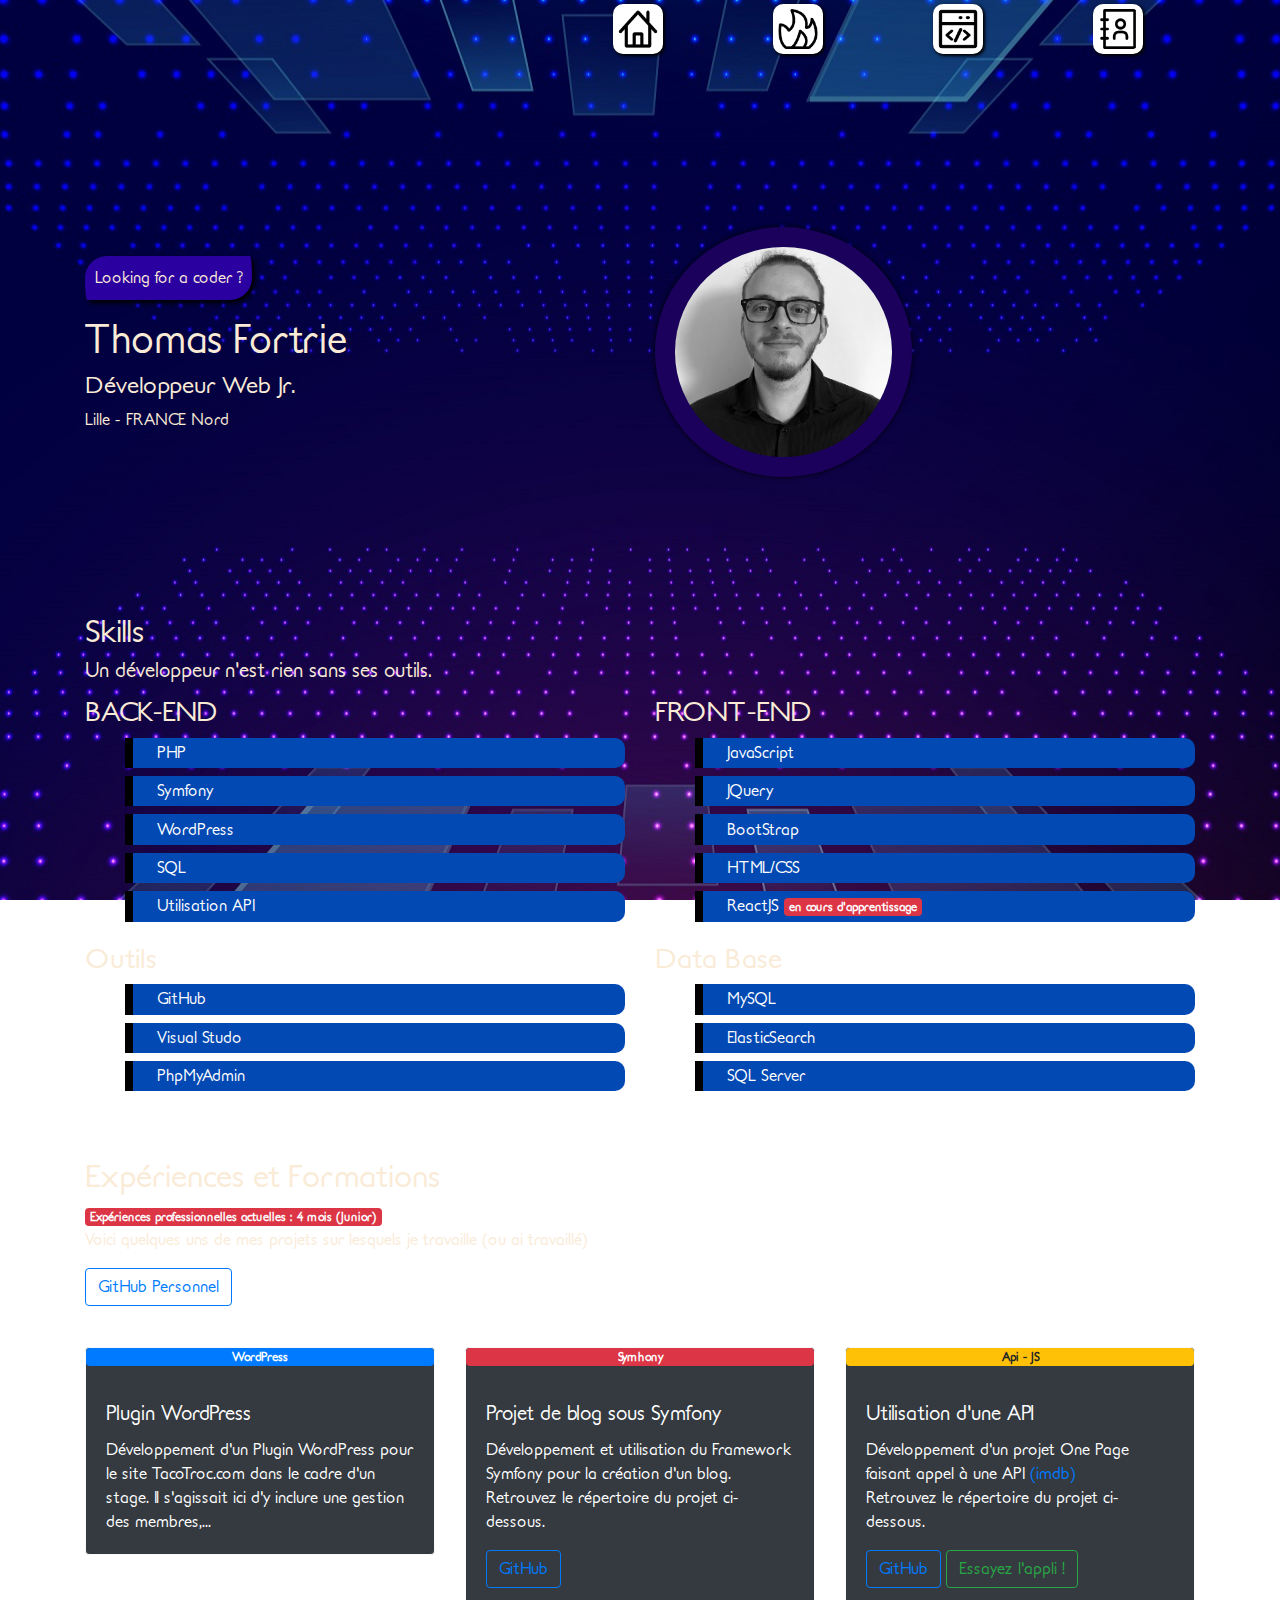
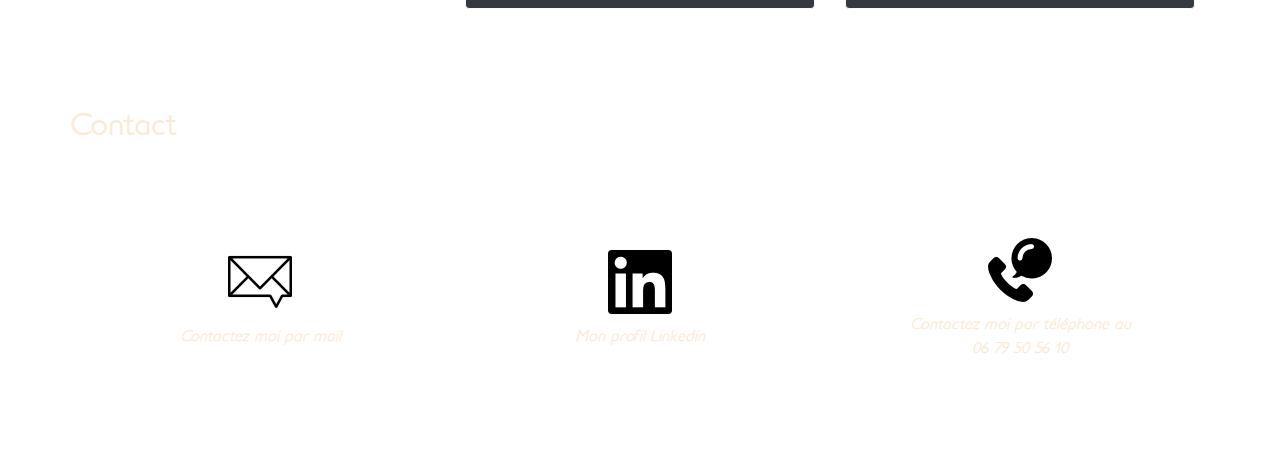
==== index.html @ e340a987 "add simple anchors" ====
<!DOCTYPE html>
<html lang="en">

<head>
    <meta charset="UTF-8">
    <meta name="viewport" content="width=device-width, initial-scale=1.0">
    <link rel="stylesheet" href="bootstrap.min.css">
    <link rel="stylesheet" href="bootstrap.min.css.map">
    <link rel="stylesheet" href="style.css">
    <title>Thomas Fortrie Dev Web</title>
</head>

<body>

    <div id="ancreHome" class="container">
        <header id="header">
            <nav>
                <div class="menu mt-1">
                    <div class="partMenu ">
                        <a href="#ancreContact"><img src="images/contacts.png" alt="Contact"></a>
                        <p class="textMenu">Contact</p>
                    </div>
                    <div class="partMenu ">
                        <a href="#ancreExp"><img src="images/browser.png" alt="Experiences"></a>
                        <p class="textMenu">Exp.</p>
                    </div>
                    <div class="partMenu ">
                        <a href="#ancreSkills"><img src="images/spicy.png" alt="Skills"></a>
                        <p class="textMenu">Skills</p>
                    </div>
                    <div class="partMenu">
                        <a href="#ancreHome"><img src="images/home.png" alt="Home"></a>
                        <p class="textMenu">Home</p>
                    </div>
                    <div class="partMenu Fake"></div>

                </div>

            </nav>
        </header>
        <div class="partie row align-items-center mt-2 titlePart" style="min-height: 500px;">
            <div class="col-md-6 align-self-center">
                <p id="lfac">Looking for a coder ?</p>
                <h1 id="title">Thomas Fortrie</h1>
                <h4 id="">Développeur Web Jr.</h4>
                <p>Lille - FRANCE Nord</p>

            </div>
            <div class="col-md-6 align-self-center">
                <img id="imgTom" title="Thomas Fortrie" src="images/TomSmall.jpg" alt="Thomas Fortrie">
            </div>
        </div>

        <div id="ancreSkills" class="partie row align-items-center mt-2 skillsPart reveal" style="min-height: 500px;">
            <div class="col-md-12">
                <h2>Skills</h2>
                <h5>Un développeur n'est rien sans ses outils.</h5>
            </div>
            <div class="col-md-6">
                <h3>BACK-END</h3>
                <ul>
                    <li>PHP</li>
                    <li>Symfony</li>
                    <li>WordPress</li>
                    <li>SQL</li>
                    <li>Utilisation API</li>
                </ul>
            </div>
            <div class="col-md-6">
                <h3>FRONT-END</h3>
                <ul>
                    <li>JavaScript</li>
                    <li>JQuery</li>
                    <li>BootStrap</li>
                    <li>HTML/CSS</li>
                    <li>ReactJS <small class="badge badge-danger">en cours d'apprentissage</small></li>
                </ul>
            </div>
            <div class="col-md-6">
                <h3>Outils</h3>
                <ul>
                    <li>GitHub</li>
                    <li>Visual Studo</li>
                    <li>PhpMyAdmin</li>
                </ul>
            </div>
            <div class="col-md-6">
                <h3>Data Base</h3>
                <ul>
                    <li>MySQL</li>
                    <li>ElasticSearch</li>
                    <li>SQL Server</li>
                </ul>
            </div>
        </div>
        <div id="ancreExp" class="row partie mt-5 expPart" style="min-height: 500px;">
            <div class="col-md-12">

                <h2>Expériences et Formations</h2>
                <small class="badge badge-danger">Expériences professionnelles actuelles : 4 mois (Junior)</small>
                <p>Voici quelques uns de mes projets sur lesquels je travaille (ou ai travaillé)</p>
                <a href="https://github.com/ThomasFortrie" target="blanck" title="github Thomas F.">
                    <h5 class="btn btn-outline-primary">GitHub Personnel</h5>
                </a>
            </div>

            <div class="col-md-4">
                <div class="card text-white bg-dark border-light mb-3">
                    <p class="badge badge-primary">WordPress</p>
                    <div class="card-body">
                        <h5 class="card-title">Plugin WordPress</h5>
                        <p class="card-text">Développement d'un Plugin WordPress pour le site TacoTroc.com dans le cadre
                            d'un stage.
                            Il s'agissait ici d'y inclure une gestion des membres,... </p>
                    </div>
                </div>

            </div>
            <div class="col-md-4">
                <div class="card text-white bg-dark border-light mb-3">
                    <p class="badge badge-danger">Symhony</p>
                    <div class="card-body">
                        <h5 class="card-title">Projet de blog sous Symfony</h5>
                        <p class="card-text">Développement et utilisation du Framework Symfony
                            pour la création d'un blog. <br>
                            Retrouvez le répertoire du projet ci-dessous.
                        </p>
                        <a class="btn btn-outline-primary" href="https://github.com/ThomasFortrie/blogproject"
                            target="blanck">GitHub</a>
                    </div>
                </div>

            </div>
            <div class="col-md-4">
                <div class="card text-white bg-dark border-light mb-3">
                    <p class="badge badge-warning">Api - JS</p>
                    <div class="card-body">
                        <h5 class="card-title">Utilisation d'une API</h5>
                        <p class="card-text">Développement d'un projet One Page faisant appel à une API
                            <a href="https://imdb-api.com">(imdb)</a>
                            <br>Retrouvez le répertoire du projet ci-dessous.</p>
                        <a href="https://github.com/ThomasFortrie/cineapi" target="blanck"
                            class="btn btn-outline-primary">GitHub</a>
                        <a href="https://thomasfortrie.github.io/cineapi/" target="blanck"
                            class="btn btn-outline-success">Essayez l'appli !</a>
                    </div>
                </div>

            </div>

        </div>
        <footer>
            <div class="row mt-5 partie" id="ancreContact">
                <h2>Contact</h2></div>
                <div class="row align-items-center" style="min-height: 300px;">
                    <div class="col-md-4 contactPart">
                     <a href="mailto:thomas.fortrie@live.fr">
                      <img src="images/letter.png" alt="mail" title="mail"></a>  
                        <p>Contactez moi par mail</p>
                    </div>
                    <div class="col-md-4 contactPart">
                        <a target="blanck" href="https://www.linkedin.com/in/thomas-fortrie/" title="Linkedin Thomas Fortrie">
                        <img src="images/linkedin.png" alt="mail" title="mail"></a>
                        <p>Mon profil Linkedin</p>
                    </div>
                    <div class="col-md-4 contactPart">
                        <img src="images/phone.png" alt="mail" title="mail">
                        <p>Contactez moi par téléphone au <br>
                        06 79 50 56 10</p>
                    </div>
                
            </div>
        </footer>

    </div>
    <script>
    // window.addEventListener("scroll", function(){
    //     // var header = document.querySelector("header");
    //     var header = document.getElementById( 'header' ).getElementsByClassName( 'partMenu' )[0];
    //     header.classList.toggle("whiteTheme", window.scrollY > 0)
    // })
    </script>
    <script src="script.js"></script>
</body>

</html>
---- style.css ----
@font-face {
    font-family: "elegance";
    src: url("fonts/Soft_Elegance.ttf");
}
/* @font-face{
    font-family: "kgp";
    src: url("font/kgp.tff");
} */

body {
    /* background-color: rgba(9, 0, 49, 0.918); */
    background-image: url("images/background.jpg");
    background-attachment: fixed;
    background-position: center;
    color: antiquewhite;
    font-family: "elegance";
}
header {
    position: sticky;
    top: 0px;
    z-index: 99;
    transition: 0.5s;
}
/* h2, h3, h4, h5, h6{
    font-family: "kgp";
} */
.menu {
    display: flex;
    flex-direction: row-reverse;
    text-align: center;
}
.partMenu {
    flex: 1 1;
    margin-left: 5px;
}
.whiteTheme {
    background-color: rgba(255, 255, 255, 0.178);
    color: black;
}
.Fake {
    flex: 3 1;
}
.partMenu img {
    background-color: white;
    width: auto;
    height: 50px;
    padding: 5px;
    border-radius: 10px;
    transition-duration: 0.8s;
    box-shadow: 0.1em 0.1em 0.2em rgb(0, 0, 0);
}
.partMenu img:hover {
    transform: translate(0px, 10px);
    transition-duration: 0.5s;
}
.partMenu:hover p {
    background-color: rgba(0, 0, 0, 0.74);
    border-radius: 5px;
    display: block;
    position: relative;
    opacity: 1;
    text-align: center;
    transition-duration: 0.5s;
    top: 20px;
    transform: translate(20px, 0px);
}
.textMenu {
    display: block;
    position: relative;
    opacity: 0;
    transition-duration: 0.5s;
    top: 20px;
    right: 20px;
}

#lfac {
    padding: 10px;
    background-color: rgb(43, 0, 161);
    display: inline-block;
    /* border: 1px solid white; */
    border-radius: 100px 10px / 100px;
    box-shadow: 3px 3px 5px rgb(0, 0, 0);
    transition-duration: 0.5s;
}
#lfac:hover {
    transform: translate(0px, -5px);
    transition-duration: 0.5s;
}

#imgTom {
    width: auto;
    height: 250px;
    border: 20px solid rgb(28, 1, 92);
    border-radius: 50%;
    box-shadow: 0px 0px 5px rgb(0, 0, 0);
    transition-duration: 0.5s;
}

#imgTom:hover {
    transform: translate(0px, -5px);
    transition-duration: 0.5s;
}
.textIco {
    display: inline-block;
}

/*
LIST LIST LIST LIST LIST LIST LIST LIST LIST LIST 
*/
.skillsPart ul {
    /* background-color: rgba(14, 0, 77, 0.918); */
    /* margin: 5px; */
    border-radius: 20px;
}
.skillsPart ul li {
    display: block;
    padding: 0.2em 0.2em 0.2em 2em;
    *padding: 0.2em;
    margin: 0.5em 0;
    background: rgb(2, 73, 179);
    color: white;
    text-decoration: none;
    box-shadow: inset 0.5em 0 black;
    border-top-right-radius: 10px;
    border-bottom-right-radius: 10px;
    -webkit-transition: box-shadow 1s; /* For Safari 3.1 to 6.0 */
    transition: box-shadow 0.5s;
}

.skillsPart ul li:hover {
    box-shadow: inset 2em 0 black;
    font-weight: bold;
}

/* CARD */
.card:hover{
    transform: translate(0px, 10px);
    transition-duration: 0.5s;
}
.card{
    transition-duration: 0.8s;
}

/* CONTACT */

.contactPart{
    text-align: center;
}
.contactPart p{
    font-style: italic;
}
.contactPart img{
    position: relative;
    top: 5px;
    margin-bottom: 10px;
    background-color: white;
    padding: 5px;
    border-radius: 5px;
}


.reveal{
    opacity: 0;
    transform: translateY(+30px);
}
.reveal-visible{
    opacity: 1;
    transform: translateY(0px);
    transition: 1s cubic-bezier(0.5, 0, 0, 1);
}

/*
MEDIA QUERY MEDIA QUERY MEDIA QUERY MEDIA QUERY MEDIA QUERY MEDIA QUERY MEDIA QUERY 
MEDIA QUERY MEDIA QUERY MEDIA QUERY MEDIA QUERY MEDIA QUERY MEDIA QUERY MEDIA QUERY 
*/
@media (max-width: 600px) {
    .partMenu img {
        background-color: white;
        width: auto;
        height: 40px;
        padding: 5px;
        border-radius: 8px;
        transition-duration: 0.8s;
    }
    .menu {
        display: flex;
        flex-direction: row-reverse;
        text-align: left;
    }
    .partMenu {
        flex: 1 1;
        margin-left: 1px;
    }
    .titlePart {
        text-align: center;
    }
    .textIco {
        display: none;
    }
}
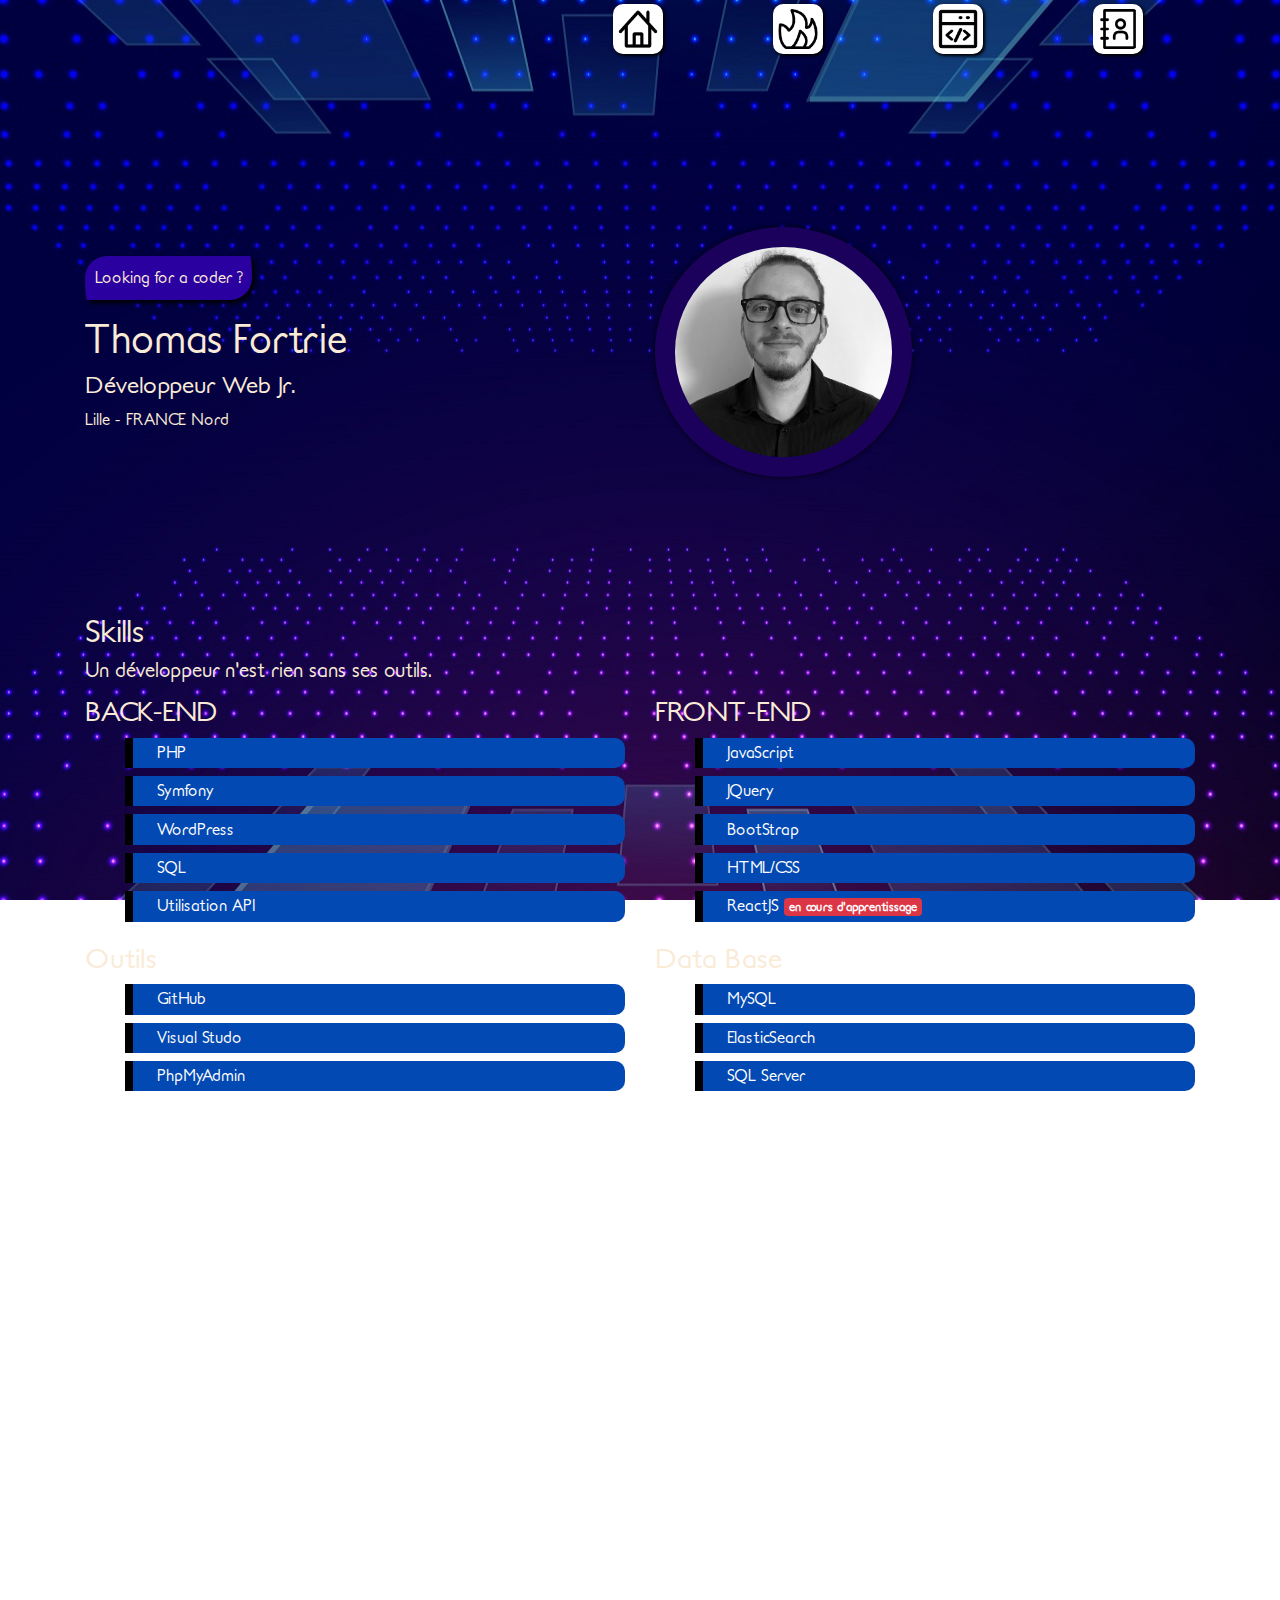
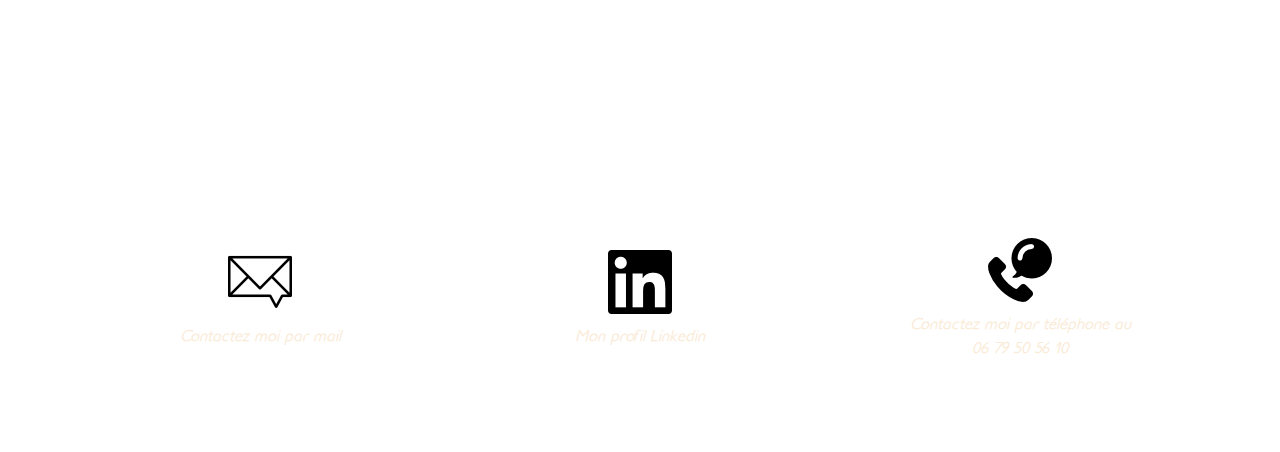
==== commit 583bde9e: "apparition for all elements" ====
--- a/index.html
+++ b/index.html
@@ -38,7 +38,7 @@
 
             </nav>
         </header>
-        <div class="partie row align-items-center mt-2 titlePart" style="min-height: 500px;">
+        <div class="partie row align-items-center mt-2 titlePart reveal" style="min-height: 500px;">
             <div class="col-md-6 align-self-center">
                 <p id="lfac">Looking for a coder ?</p>
                 <h1 id="title">Thomas Fortrie</h1>
@@ -93,7 +93,7 @@
                 </ul>
             </div>
         </div>
-        <div id="ancreExp" class="row partie mt-5 expPart" style="min-height: 500px;">
+        <div id="ancreExp" class="row partie mt-5 expPart reveal" style="min-height: 500px;">
             <div class="col-md-12">
 
                 <h2>Expériences et Formations</h2>
@@ -150,7 +150,7 @@
 
         </div>
         <footer>
-            <div class="row mt-5 partie" id="ancreContact">
+            <div class="row mt-5 partie reveal" id="ancreContact">
                 <h2>Contact</h2></div>
                 <div class="row align-items-center" style="min-height: 300px;">
                     <div class="col-md-4 contactPart">
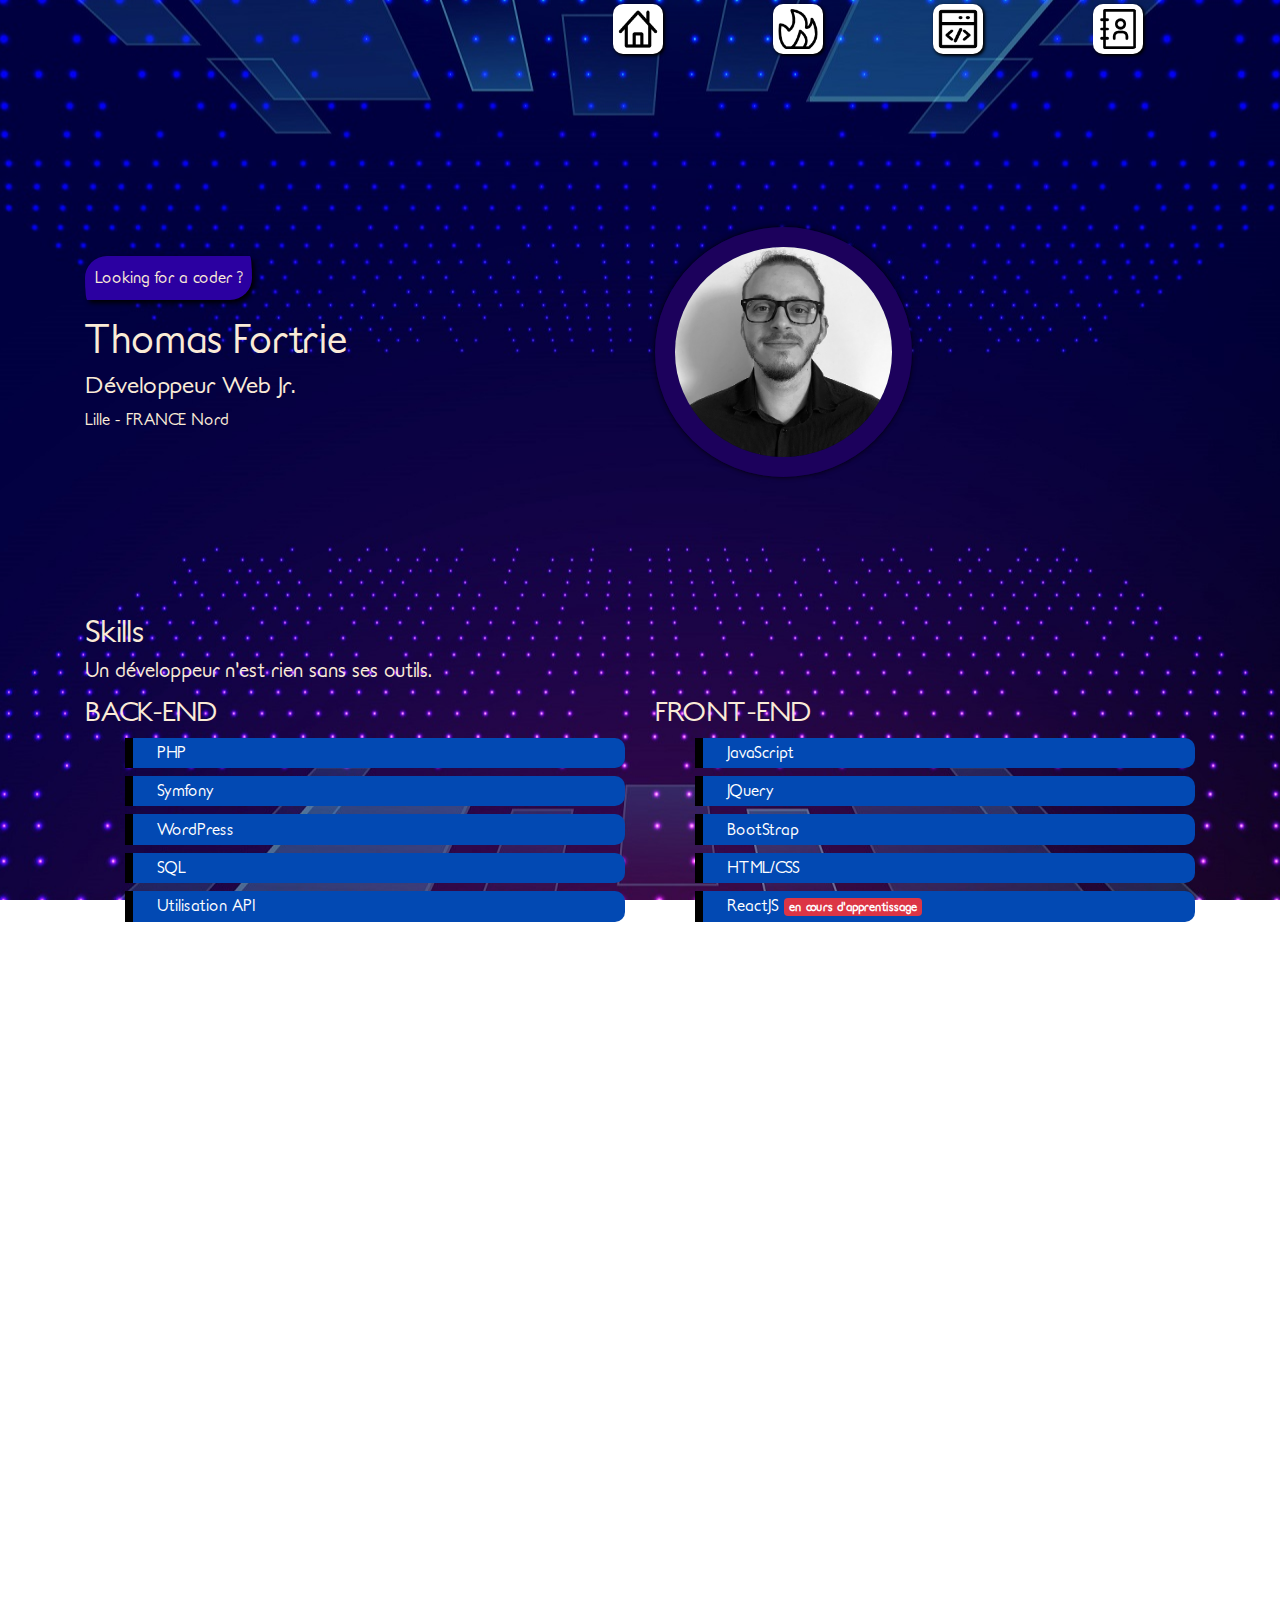
==== commit 6e19b8f8: "end scroll apparition" ====
--- a/index.html
+++ b/index.html
@@ -38,25 +38,25 @@
 
             </nav>
         </header>
-        <div class="partie row align-items-center mt-2 titlePart reveal" style="min-height: 500px;">
-            <div class="col-md-6 align-self-center">
-                <p id="lfac">Looking for a coder ?</p>
-                <h1 id="title">Thomas Fortrie</h1>
-                <h4 id="">Développeur Web Jr.</h4>
-                <p>Lille - FRANCE Nord</p>
+        <div class="partie row align-items-center mt-2 titlePart" style="min-height: 500px;">
+            <div class="col-md-6 align-self-center reveal-1">
+                <p class="reveal-2" id="lfac">Looking for a coder ?</p>
+                <h1 class="reveal-3" id="title">Thomas Fortrie</h1>
+                <h4 class="reveal-3" id="">Développeur Web Jr.</h4>
+                <p class="reveal-3">Lille - FRANCE Nord</p>
 
             </div>
-            <div class="col-md-6 align-self-center">
+            <div class="col-md-6 align-self-center reveal-4">
                 <img id="imgTom" title="Thomas Fortrie" src="images/TomSmall.jpg" alt="Thomas Fortrie">
             </div>
         </div>
 
-        <div id="ancreSkills" class="partie row align-items-center mt-2 skillsPart reveal" style="min-height: 500px;">
-            <div class="col-md-12">
+        <div id="ancreSkills" class="partie row align-items-center mt-2 skillsPart" style="min-height: 500px;">
+            <div class="col-md-12 reveal-1">
                 <h2>Skills</h2>
                 <h5>Un développeur n'est rien sans ses outils.</h5>
             </div>
-            <div class="col-md-6">
+            <div class="col-md-6 reveal-2">
                 <h3>BACK-END</h3>
                 <ul>
                     <li>PHP</li>
@@ -66,7 +66,7 @@
                     <li>Utilisation API</li>
                 </ul>
             </div>
-            <div class="col-md-6">
+            <div class="col-md-6 reveal-2">
                 <h3>FRONT-END</h3>
                 <ul>
                     <li>JavaScript</li>
@@ -76,7 +76,7 @@
                     <li>ReactJS <small class="badge badge-danger">en cours d'apprentissage</small></li>
                 </ul>
             </div>
-            <div class="col-md-6">
+            <div class="col-md-6 reveal-2">
                 <h3>Outils</h3>
                 <ul>
                     <li>GitHub</li>
@@ -84,7 +84,7 @@
                     <li>PhpMyAdmin</li>
                 </ul>
             </div>
-            <div class="col-md-6">
+            <div class="col-md-6 reveal-2">
                 <h3>Data Base</h3>
                 <ul>
                     <li>MySQL</li>
@@ -93,8 +93,8 @@
                 </ul>
             </div>
         </div>
-        <div id="ancreExp" class="row partie mt-5 expPart reveal" style="min-height: 500px;">
-            <div class="col-md-12">
+        <div id="ancreExp" class="row partie mt-5 expPart " style="min-height: 500px;">
+            <div class="col-md-12 reveal-1">
 
                 <h2>Expériences et Formations</h2>
                 <small class="badge badge-danger">Expériences professionnelles actuelles : 4 mois (Junior)</small>
@@ -104,7 +104,7 @@
                 </a>
             </div>
 
-            <div class="col-md-4">
+            <div class="col-md-4 reveal-2">
                 <div class="card text-white bg-dark border-light mb-3">
                     <p class="badge badge-primary">WordPress</p>
                     <div class="card-body">
@@ -116,7 +116,7 @@
                 </div>
 
             </div>
-            <div class="col-md-4">
+            <div class="col-md-4 reveal-2">
                 <div class="card text-white bg-dark border-light mb-3">
                     <p class="badge badge-danger">Symhony</p>
                     <div class="card-body">
@@ -131,7 +131,7 @@
                 </div>
 
             </div>
-            <div class="col-md-4">
+            <div class="col-md-4 reveal-2">
                 <div class="card text-white bg-dark border-light mb-3">
                     <p class="badge badge-warning">Api - JS</p>
                     <div class="card-body">
@@ -150,20 +150,20 @@
 
         </div>
         <footer>
-            <div class="row mt-5 partie reveal" id="ancreContact">
-                <h2>Contact</h2></div>
+            <div class="row mt-5 partie " id="ancreContact">
+                <h2 class="reveal-1">Contact</h2></div>
                 <div class="row align-items-center" style="min-height: 300px;">
-                    <div class="col-md-4 contactPart">
+                    <div class="col-md-4 contactPart reveal-2">
                      <a href="mailto:thomas.fortrie@live.fr">
                       <img src="images/letter.png" alt="mail" title="mail"></a>  
                         <p>Contactez moi par mail</p>
                     </div>
-                    <div class="col-md-4 contactPart">
+                    <div class="col-md-4 contactPart reveal-3">
                         <a target="blanck" href="https://www.linkedin.com/in/thomas-fortrie/" title="Linkedin Thomas Fortrie">
                         <img src="images/linkedin.png" alt="mail" title="mail"></a>
                         <p>Mon profil Linkedin</p>
                     </div>
-                    <div class="col-md-4 contactPart">
+                    <div class="col-md-4 contactPart reveal-4">
                         <img src="images/phone.png" alt="mail" title="mail">
                         <p>Contactez moi par téléphone au <br>
                         06 79 50 56 10</p>
--- a/style.css
+++ b/style.css
@@ -159,10 +159,24 @@
 }
 
 
-.reveal{
+[class*="reveal-"]{
     opacity: 0;
     transform: translateY(+30px);
 }
+
+.reveal-1{
+    transition: 0.1s;
+}
+.reveal-2{
+    transition: 0.2s;
+}
+.reveal-3{
+    transition: 0.3s;
+}
+.reveal-4{
+    transition: 0.4s;
+}
+
 .reveal-visible{
     opacity: 1;
     transform: translateY(0px);
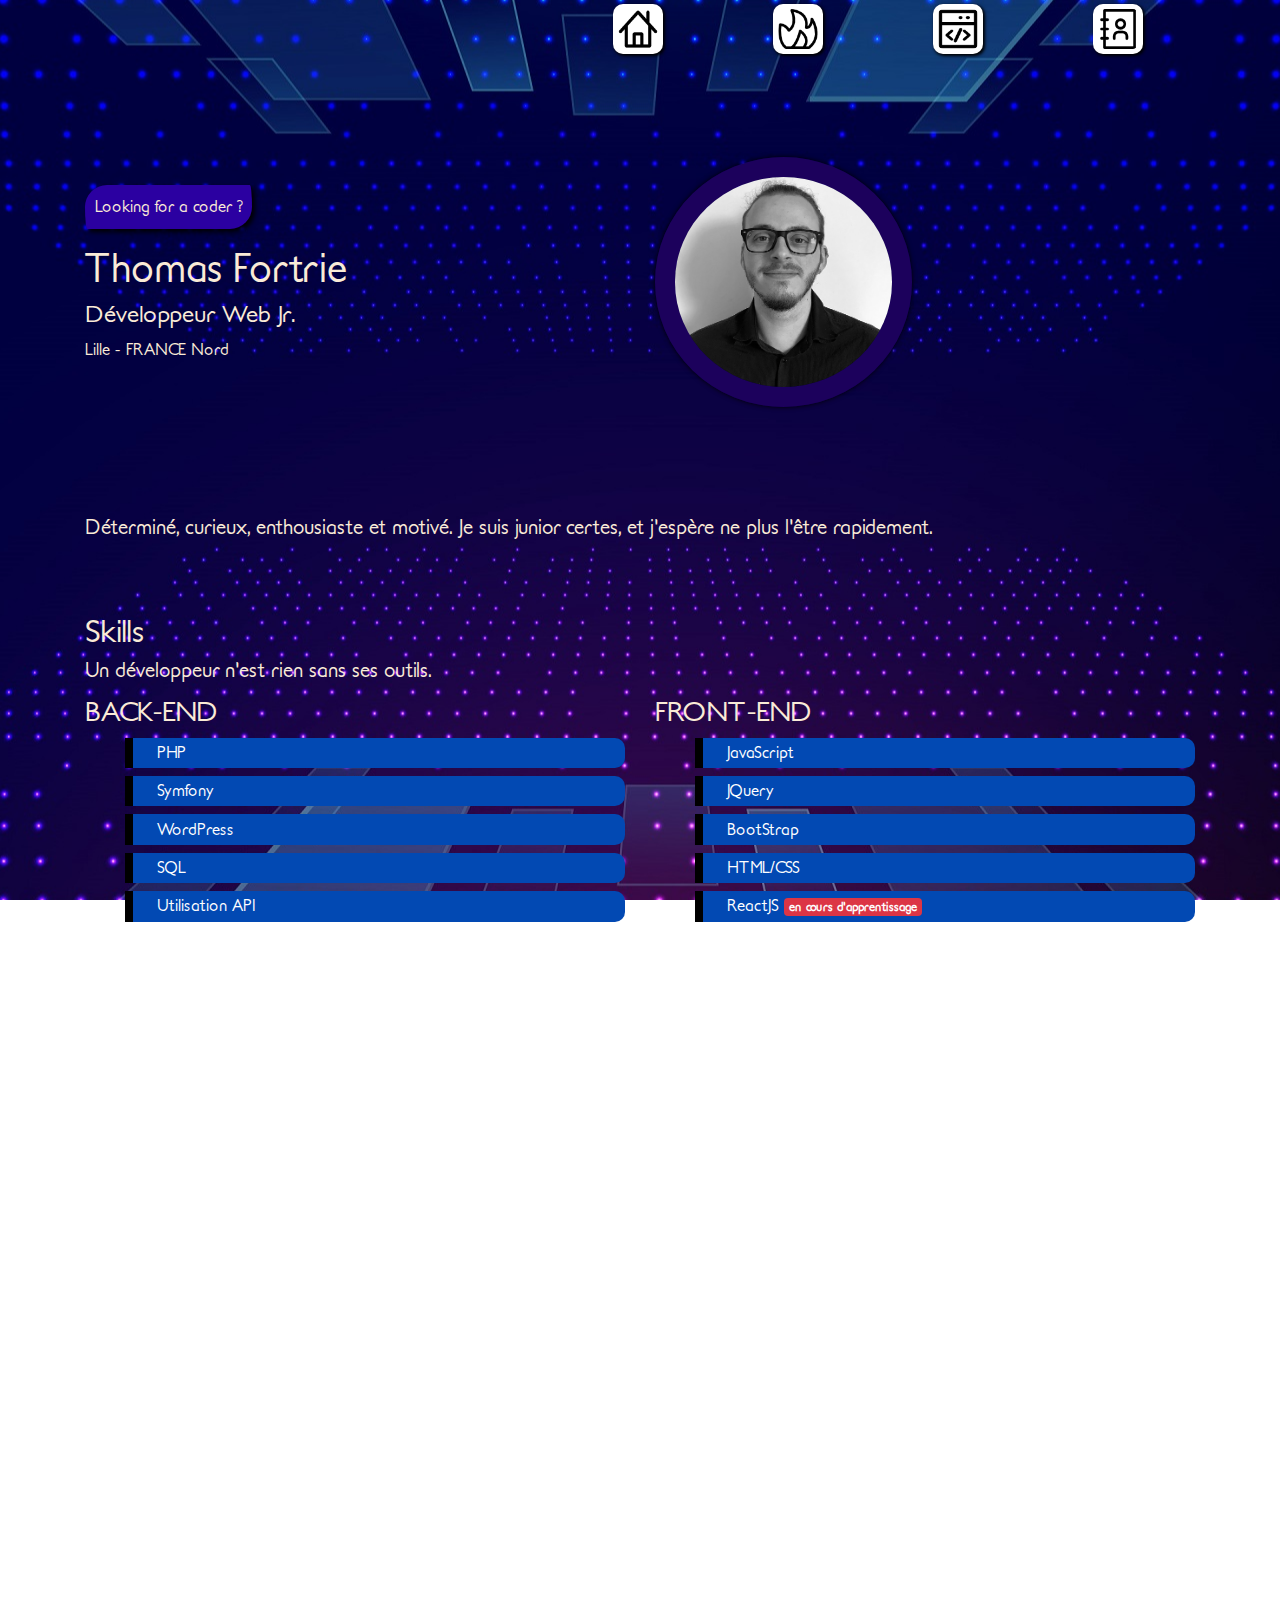
==== commit 81fc00a3: "add personnal sentence" ====
--- a/index.html
+++ b/index.html
@@ -49,6 +49,10 @@
             <div class="col-md-6 align-self-center reveal-4">
                 <img id="imgTom" title="Thomas Fortrie" src="images/TomSmall.jpg" alt="Thomas Fortrie">
             </div>
+            <div class="col-md-12"><h5>
+                Déterminé, curieux, enthousiaste et motivé. Je suis junior certes, et j'espère ne plus l'être rapidement.
+             
+            </h5></div>
         </div>
 
         <div id="ancreSkills" class="partie row align-items-center mt-2 skillsPart" style="min-height: 500px;">
--- a/style.css
+++ b/style.css
@@ -211,4 +211,11 @@
     .textIco {
         display: none;
     }
-}
+    body{
+        background-image: url("images/background.jpg");
+        background-attachment: fixed;
+        background-position: center;
+        color: antiquewhite;
+        font-family: "elegance";
+    }
+}
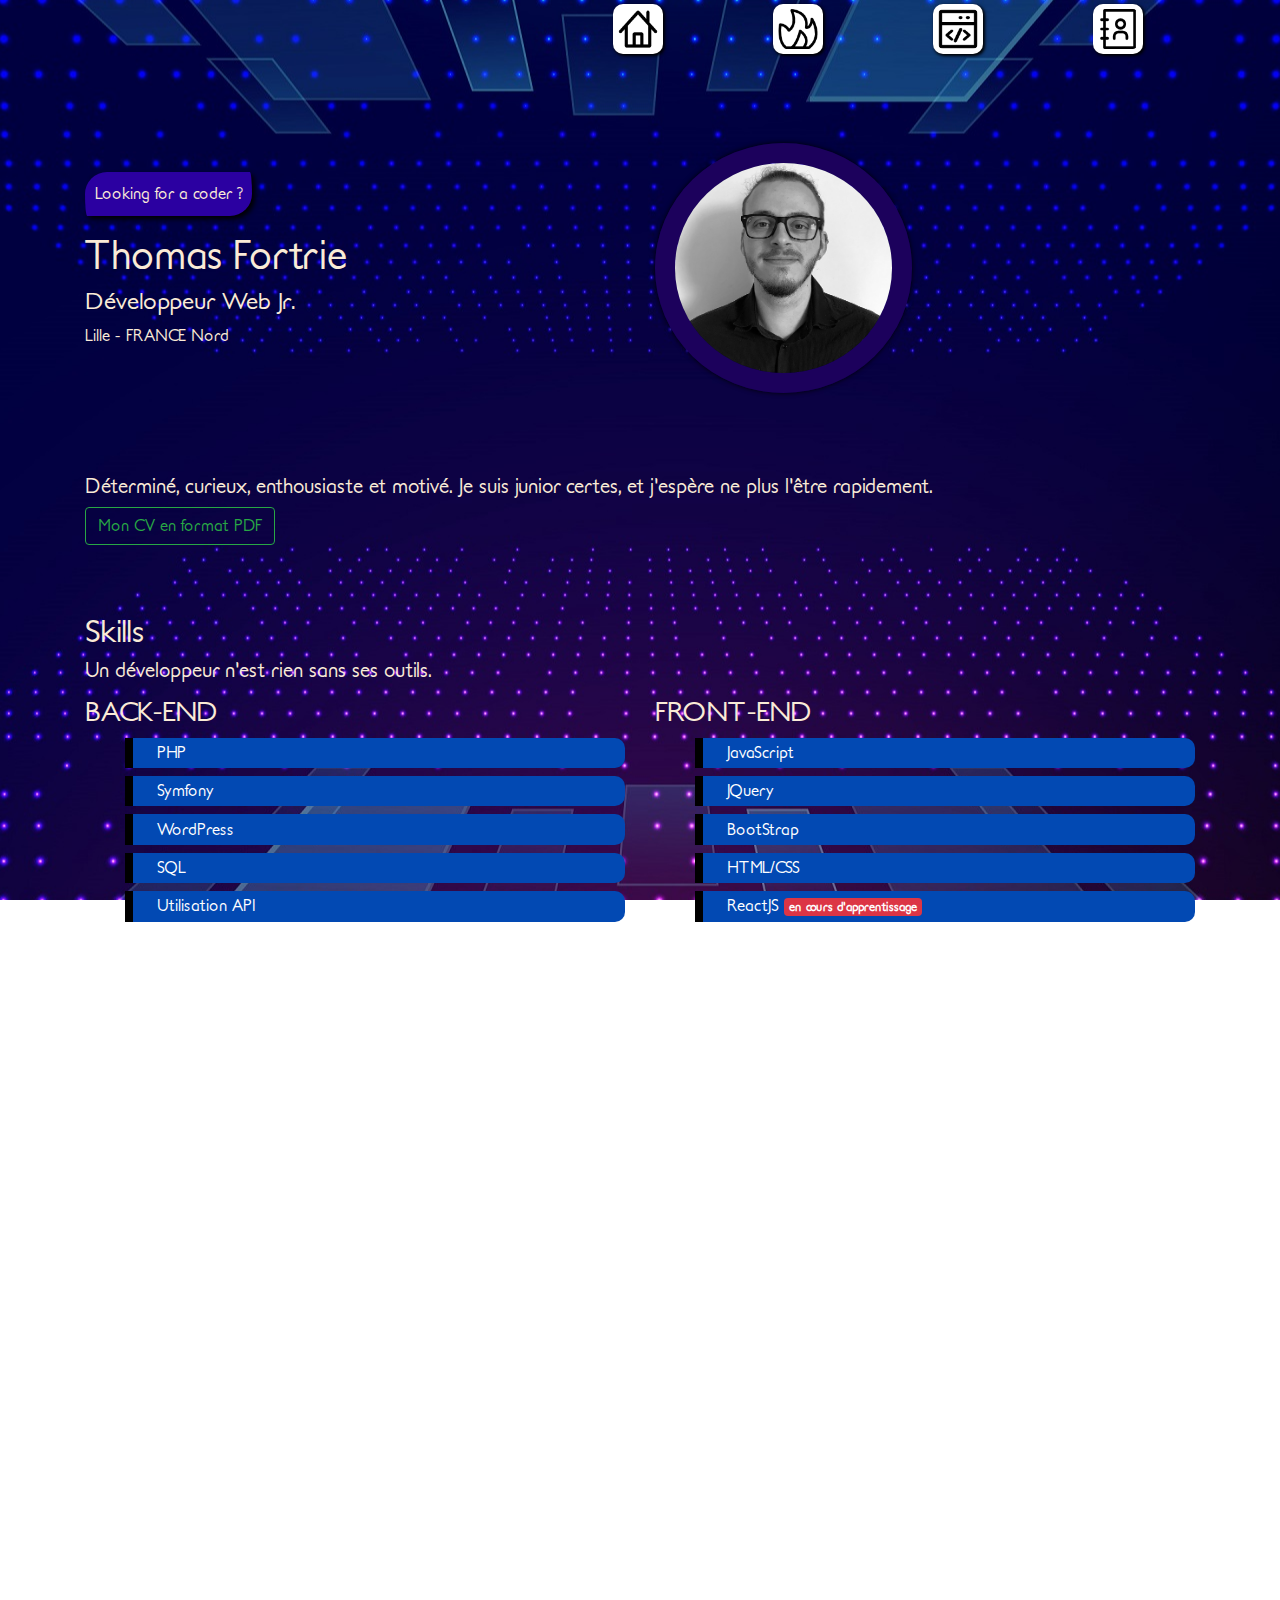
==== commit 3d0c5c4d: "add CV button" ====
--- a/index.html
+++ b/index.html
@@ -49,10 +49,15 @@
             <div class="col-md-6 align-self-center reveal-4">
                 <img id="imgTom" title="Thomas Fortrie" src="images/TomSmall.jpg" alt="Thomas Fortrie">
             </div>
-            <div class="col-md-12"><h5>
-                Déterminé, curieux, enthousiaste et motivé. Je suis junior certes, et j'espère ne plus l'être rapidement.
-             
-            </h5></div>
+            <div class="col-md-12">
+                <h5 class="reveal-1">
+                    Déterminé, curieux, enthousiaste et motivé. Je suis junior certes, et j'espère ne plus l'être
+                    rapidement.
+                </h5>
+                <a class="reveal-2" target="blanck" href="NewCvThomasFortrie.pdf">
+                    <p class="btn btn-outline-success reveal-2">Mon CV en format PDF</p>
+                </a>
+            </div>
         </div>
 
         <div id="ancreSkills" class="partie row align-items-center mt-2 skillsPart" style="min-height: 500px;">
@@ -155,24 +160,26 @@
         </div>
         <footer>
             <div class="row mt-5 partie " id="ancreContact">
-                <h2 class="reveal-1">Contact</h2></div>
-                <div class="row align-items-center" style="min-height: 300px;">
-                    <div class="col-md-4 contactPart reveal-2">
-                     <a href="mailto:thomas.fortrie@live.fr">
-                      <img src="images/letter.png" alt="mail" title="mail"></a>  
-                        <p>Contactez moi par mail</p>
-                    </div>
-                    <div class="col-md-4 contactPart reveal-3">
-                        <a target="blanck" href="https://www.linkedin.com/in/thomas-fortrie/" title="Linkedin Thomas Fortrie">
+                <h2 class="reveal-1">Contact</h2>
+            </div>
+            <div class="row align-items-center" style="min-height: 300px;">
+                <div class="col-md-4 contactPart reveal-2">
+                    <a href="mailto:thomas.fortrie@live.fr">
+                        <img src="images/letter.png" alt="mail" title="mail"></a>
+                    <p>Contactez moi par mail</p>
+                </div>
+                <div class="col-md-4 contactPart reveal-3">
+                    <a target="blanck" href="https://www.linkedin.com/in/thomas-fortrie/"
+                        title="Linkedin Thomas Fortrie">
                         <img src="images/linkedin.png" alt="mail" title="mail"></a>
-                        <p>Mon profil Linkedin</p>
-                    </div>
-                    <div class="col-md-4 contactPart reveal-4">
-                        <img src="images/phone.png" alt="mail" title="mail">
-                        <p>Contactez moi par téléphone au <br>
+                    <p>Mon profil Linkedin</p>
+                </div>
+                <div class="col-md-4 contactPart reveal-4">
+                    <img src="images/phone.png" alt="mail" title="mail">
+                    <p>Contactez moi par téléphone au <br>
                         06 79 50 56 10</p>
-                    </div>
-                
+                </div>
+
             </div>
         </footer>
 
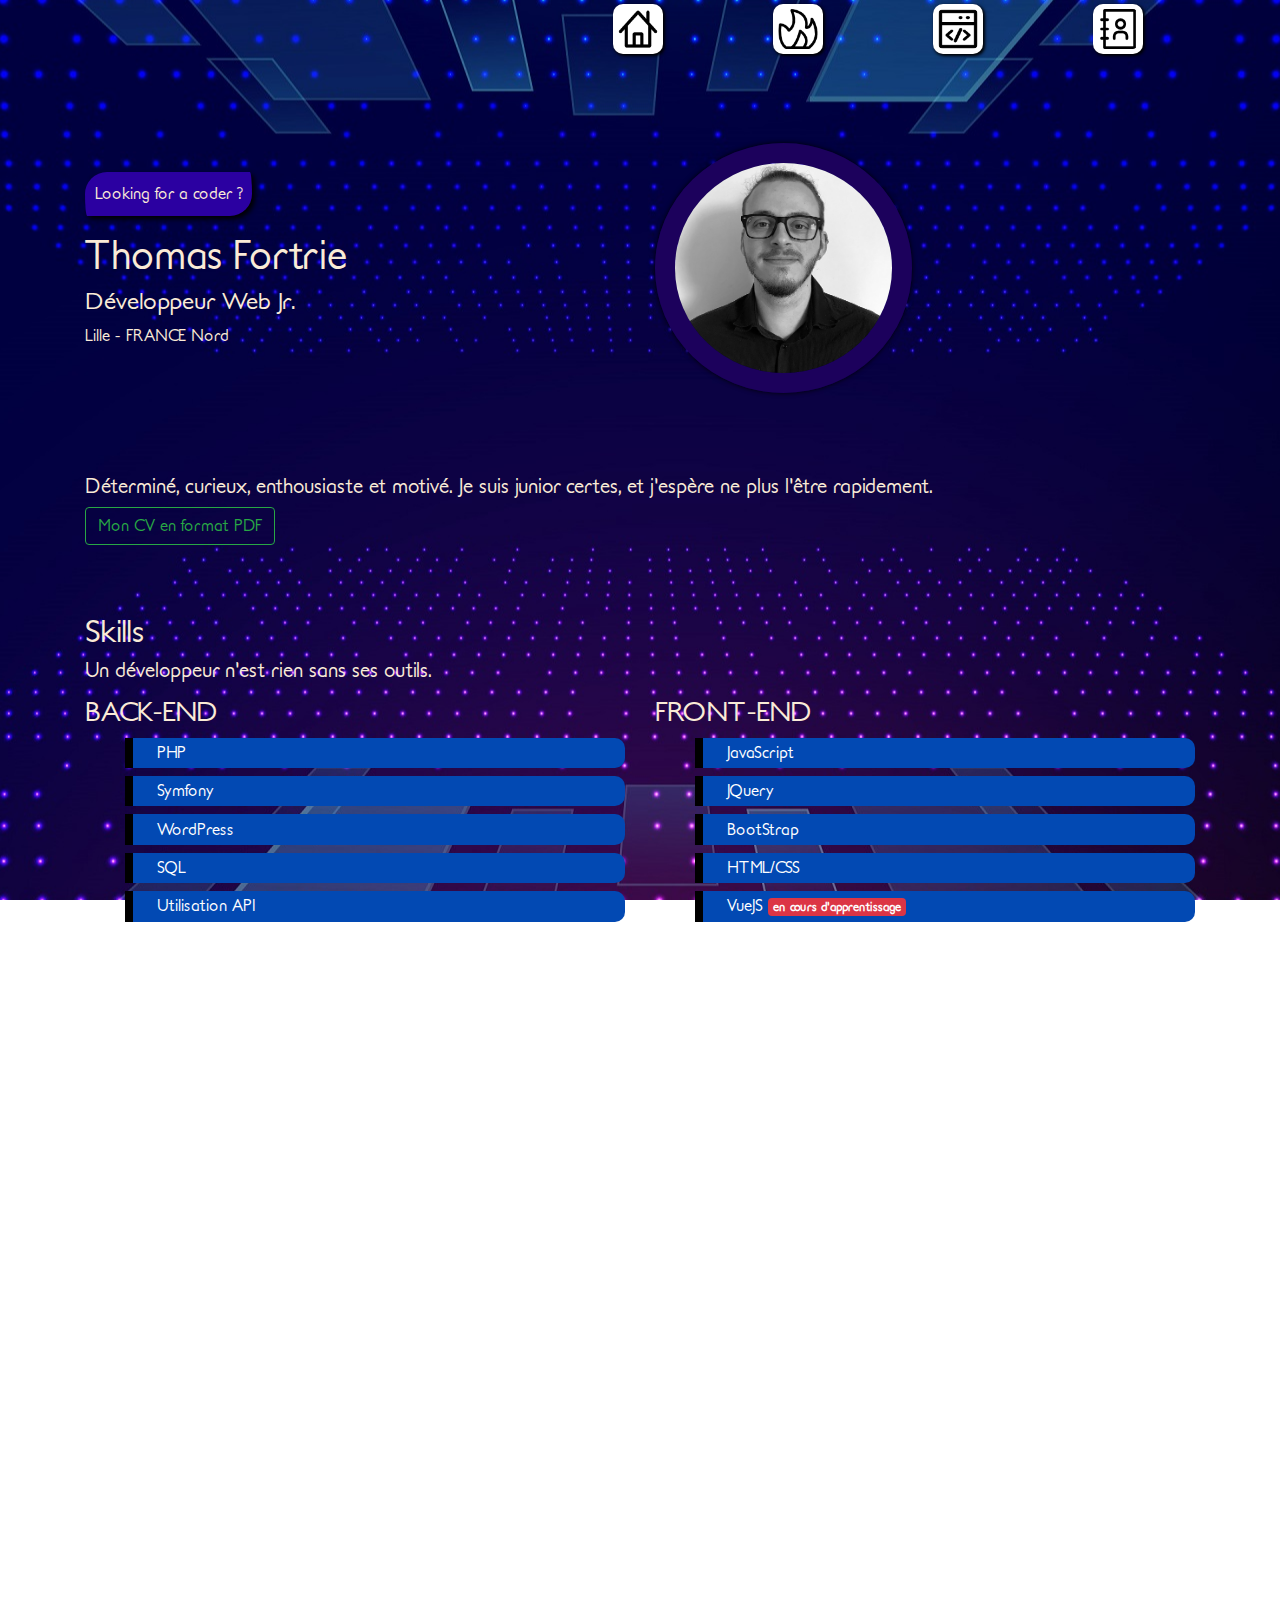
==== commit 54966716: "maj Skills" ====
--- a/index.html
+++ b/index.html
@@ -82,7 +82,7 @@
                     <li>JQuery</li>
                     <li>BootStrap</li>
                     <li>HTML/CSS</li>
-                    <li>ReactJS <small class="badge badge-danger">en cours d'apprentissage</small></li>
+                    <li>VueJS <small class="badge badge-danger">en cours d'apprentissage</small></li>
                 </ul>
             </div>
             <div class="col-md-6 reveal-2">
@@ -129,12 +129,12 @@
                 <div class="card text-white bg-dark border-light mb-3">
                     <p class="badge badge-danger">Symhony</p>
                     <div class="card-body">
-                        <h5 class="card-title">Projet de blog sous Symfony</h5>
+                        <h5 class="card-title">Projet de blog sous Symfony (V 2.0 - mars 2021)</h5>
                         <p class="card-text">Développement et utilisation du Framework Symfony
                             pour la création d'un blog. <br>
                             Retrouvez le répertoire du projet ci-dessous.
                         </p>
-                        <a class="btn btn-outline-primary" href="https://github.com/ThomasFortrie/blogproject"
+                        <a class="btn btn-outline-primary" href="https://github.com/ThomasFortrie/blogsymfony"
                             target="blanck">GitHub</a>
                     </div>
                 </div>
@@ -194,4 +194,4 @@
     <script src="script.js"></script>
 </body>
 
-</html>+</html>
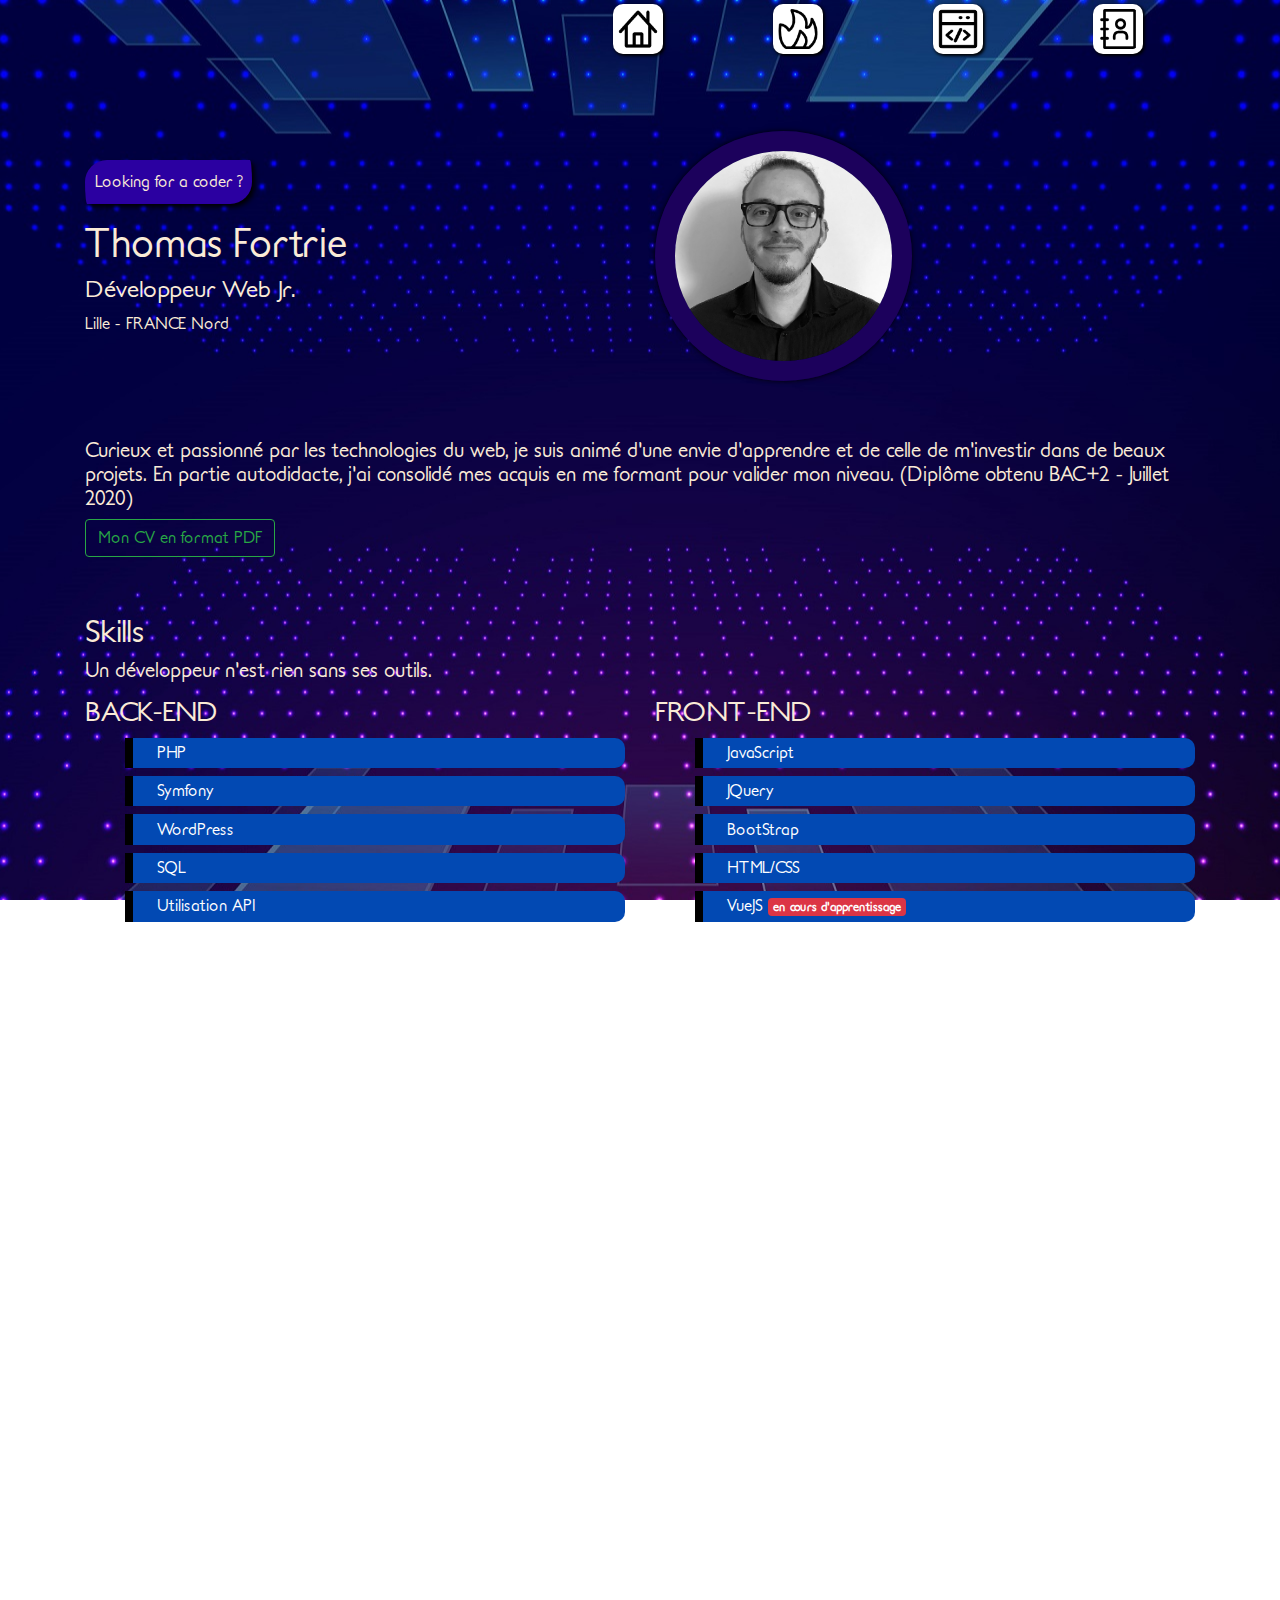
==== commit 4524cc16: "MAJ texte" ====
--- a/index.html
+++ b/index.html
@@ -51,8 +51,9 @@
             </div>
             <div class="col-md-12">
                 <h5 class="reveal-1">
-                    Déterminé, curieux, enthousiaste et motivé. Je suis junior certes, et j'espère ne plus l'être
-                    rapidement.
+                    Curieux et passionné par les technologies du web, je suis animé d'une envie d'apprendre et de celle de m'investir dans de beaux projets.
+En partie autodidacte, j'ai consolidé mes acquis en me formant pour valider mon niveau. (Diplôme obtenu BAC+2 - Juillet 2020)
+                    
                 </h5>
                 <a class="reveal-2" target="blanck" href="NewCvThomasFortrie.pdf">
                     <p class="btn btn-outline-success reveal-2">Mon CV en format PDF</p>
